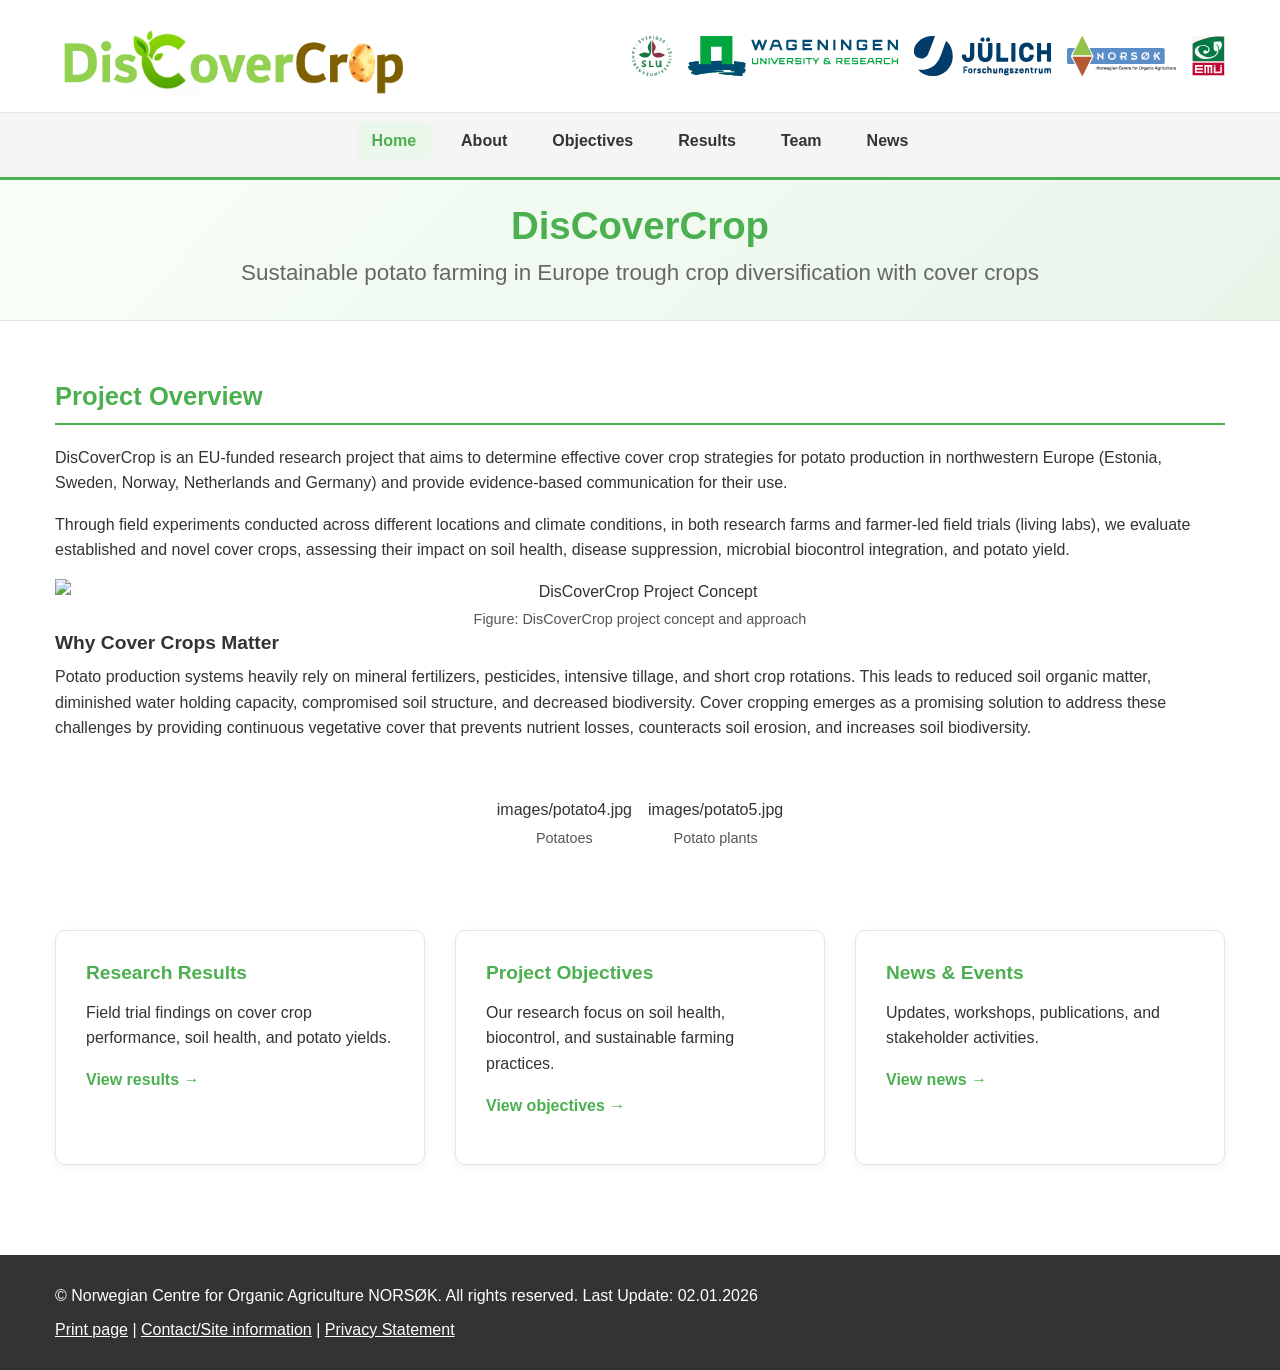
==== index.html @ 6860aded "weitere infos" ====
<!DOCTYPE html>
<html lang="en">
<head>
    <meta charset="UTF-8">
    <meta name="viewport" content="width=device-width, initial-scale=1">
    <meta http-equiv="X-UA-Compatible" content="IE=edge">
    
    <!-- Primary Meta Tags -->
    <title>DisCoverCrop — Sustainable Cover Crop and Green Manure Strategies</title>
    <meta name="description" content="DisCoverCrop explores sustainable cover crop mixtures and management strategies to promote soil fertility, yield, and biodiversity.">
    <meta name="keywords" content="DisCoverCrop, cover crops, sustainable agriculture, soil fertility, biodiversity, NORSØK">
    <meta name="author" content="NORSØK">
    <meta name="robots" content="index, follow">
    <!-- NOTE: Replace 'deine-domain.tld' with actual domain before deployment -->
    <link rel="canonical" href="https://deine-domain.tld/">
    
    <!-- Favicon -->
    <link rel="icon" href="favicon.ico" sizes="any">
    <link rel="icon" href="favicon.svg" type="image/svg+xml">
    <link rel="apple-touch-icon" sizes="180x180" href="apple-touch-icon.png">
    <link rel="manifest" href="site.webmanifest">
    <meta name="theme-color" content="#4CAF50">
    
    <!-- Open Graph / Facebook -->
    <meta property="og:type" content="website">
    <meta property="og:locale" content="en_US">
    <meta property="og:site_name" content="DisCoverCrop">
    <meta property="og:title" content="DisCoverCrop — Sustainable Cover Crop and Green Manure Strategies">
    <meta property="og:description" content="DisCoverCrop explores sustainable cover crop mixtures and management strategies to promote soil fertility, yield, and biodiversity.">
    <meta property="og:image" content="https://deine-domain.tld/og-image.png">
    <meta property="og:image:width" content="1200">
    <meta property="og:image:height" content="630">
    <meta property="og:url" content="https://deine-domain.tld/">
    
    <!-- Twitter -->
    <meta name="twitter:card" content="summary_large_image">
    <meta name="twitter:title" content="DisCoverCrop — Sustainable Cover Crop and Green Manure Strategies">
    <meta name="twitter:description" content="DisCoverCrop explores sustainable cover crop mixtures and management strategies to promote soil fertility, yield, and biodiversity.">
    <meta name="twitter:image" content="https://deine-domain.tld/og-image.png">
    
    <!-- Stylesheet -->
    <link rel="stylesheet" href="css/style.css">
</head>
<body>
    
    <header class="brand-top" role="banner">
        <div class="container brand-top-inner">
            <!-- Main Logo -->
            <a class="brand-link" href="index.html" aria-label="DisCoverCrop Home">
                <img src="images/Logo.svg" alt="DisCoverCrop Logo" class="logo" width="200" height="60">
            </a>
            
            <!-- Partner Logos -->
            <div class="partner-logos" role="complementary" aria-label="Partner Institutions">
                <a href="https://www.slu.se/en/" class="partner" aria-label="Swedish University of Agricultural Sciences" target="_blank" rel="noopener noreferrer" title="Swedish University of Agricultural Sciences (SLU)">
                    <img src="images/Logo1.svg" alt="SLU Logo" class="partner-logo" width="80" height="40">
                </a>
                <a href="https://www.wur.nl/en" class="partner" aria-label="Wageningen University &amp; Research" target="_blank" rel="noopener noreferrer" title="Wageningen University &amp; Research (WUR)">
                    <img src="images/Logo2.svg" alt="WUR Logo" class="partner-logo" width="80" height="40">
                </a>
                <a href="https://www.fz-juelich.de/en" class="partner" aria-label="Forschungszentrum Jülich" target="_blank" rel="noopener noreferrer" title="Forschungszentrum Jülich">
                    <img src="images/Logo3.svg" alt="FZ Jülich Logo" class="partner-logo" width="80" height="40">
                </a>
                <a href="https://www.norsok.no/en/" class="partner" aria-label="NORSØK" target="_blank" rel="noopener noreferrer" title="NORSØK">
                    <img src="images/Logo4.svg" alt="NORSØK Logo" class="partner-logo" width="80" height="40">
                </a>
                <a href="https://www.emu.ee/en" class="partner" aria-label="Estonian University of Life Sciences" target="_blank" rel="noopener noreferrer" title="Estonian University of Life Sciences (EMU)">
                    <img src="images/Logo5.svg" alt="EMU Logo" class="partner-logo" width="80" height="40">
                </a>
            </div>
        </div>
    </header>
    
    <!-- Navigation Section -->
    <nav class="site-header" role="navigation" aria-label="Main navigation">
        <div class="container header-inner">
            <ul class="site-nav" id="siteNav">
                <li><a class="active" href="index.html" aria-current="page">Home</a></li>
                <li><a href="about.html">About</a></li>
                <li><a href="objectives.html">Objectives</a></li>
                <li><a href="results.html">Results</a></li>
                <li><a href="team.html">Team</a></li>
                <li><a href="news.html">News</a></li>
            </ul>
        </div>
    </nav>
    
<main>
    <section class="hero">
        <div class="container hero-inner">
            <h1>DisCoverCrop</h1>
            <p class="lead">Sustainable potato farming in Europe trough crop diversification with cover crops</p>
        </div>
    </section>
    
    <section class="container content">
        <h2>Project Overview</h2>
        <p>DisCoverCrop is an EU-funded research project that aims to determine effective cover crop strategies for potato production in northwestern Europe (Estonia, Sweden, Norway, Netherlands and Germany) and provide evidence-based communication for their use.</p>
        
        <p>Through field experiments conducted across different locations and climate conditions, in both research farms and farmer-led field trials (living labs), we evaluate established and novel cover crops, assessing their impact on soil health, disease suppression, microbial biocontrol integration, and potato yield.</p>
        
        <!-- Placeholder for project concept figure -->
        <figure class="content-figure">
            <img src="images/project-concept.jpg" alt="DisCoverCrop Project Concept" class="responsive-img">
            <figcaption>Figure: DisCoverCrop project concept and approach</figcaption>
        </figure>
        
        
        <h3>Why Cover Crops Matter</h3>
        <p>Potato production systems heavily rely on mineral fertilizers, pesticides, intensive tillage, and short crop rotations. This leads to reduced soil organic matter, diminished water holding capacity, compromised soil structure, and decreased biodiversity. Cover cropping emerges as a promising solution to address these challenges by providing continuous vegetative cover that prevents nutrient losses, counteracts soil erosion, and increases soil biodiversity.</p>
        
         
<!-- Placeholder for potato farming pictures -->

<section class="image-row">
  <figure>
    images/potato4.jpg
    <figcaption>Potatoes</figcaption>
  </figure>

  <figure>
    images/potato5.jpg
    <figcaption>Potato plants</figcaption>
  </figure>
</section>


        
        <div class="cards-grid">
            <article class="card">
                <h3>Research Results</h3>
                <p>Field trial findings on cover crop performance, soil health, and potato yields.</p>
                <p><a class="link" href="results.html">View results →</a></p>
            </article>
            <article class="card">
                <h3>Project Objectives</h3>
                <p>Our research focus on soil health, biocontrol, and sustainable farming practices.</p>
                <p><a class="link" href="objectives.html">View objectives →</a></p>
            </article>
            <article class="card">
                <h3>News &amp; Events</h3>
                <p>Updates, workshops, publications, and stakeholder activities.</p>
                <p><a class="link" href="news.html">View news →</a></p>
            </article>
        </div>
    </section>
</main>

    <!-- Footer Component -->
    <footer id="main-footer" class="footer">
        <div class="container">
            <p>&copy; Norwegian Centre for Organic Agriculture NORSØK. All rights reserved. Last Update: 02.01.2026</p>
            <p>
                <a href="javascript:window.print()">Print page</a> | 
                <a href="team.html#contact">Contact/Site information</a> | 
                <a href="privacy.html">Privacy Statement</a>
            </p>
        </div>
    </footer>

    <!-- Scripts -->
    <script src="js/main.js" type="module"></script>
</body>
</html>
---- css/style.css ----
/* Base Styles */
* {
    margin: 0;
    padding: 0;
    box-sizing: border-box;
}

:root {
    --brand: #4CAF50;
    --text: #333;
    --muted: #666;
    --bg: #f5f5f5;
    --border: #e5e5e5;
    --shadow: 0 2px 8px rgba(0, 0, 0, 0.06);
    --max-width: 1200px;
}

body {
    font-family: Arial, sans-serif;
    line-height: 1.6;
    color: var(--text);
    background: #fff;
    margin: 0;
    padding: 0;
}

h1, h2, h3 {
    line-height: 1.25;
    margin: 0 0 0.5em;
}

h1 {
    font-size: clamp(1.8rem, 2.5vw, 2.2rem);
}

h2 {
    font-size: clamp(1.4rem, 2vw, 1.6rem);
}

h3 {
    font-size: 1.2rem;
}

p {
    margin: 0 0 1em;
}

ul {
    margin: 0 0 1.5em;
    padding-left: 2em;
}

ul li {
    margin-bottom: 0.5em;
    line-height: 1.6;
}

a {
    color: var(--brand);
    text-decoration: none;
}

a:hover {
    text-decoration: underline;
}

.container {
    max-width: var(--max-width);
    margin: 0 auto;
    padding: 0 15px;
}

main {
    min-height: 60vh;
}

/* Brand Top Section (Logo Area) */
.brand-top {
    background: #fff;
    border-bottom: 1px solid var(--border);
    padding: 16px 0;
}

.brand-top-inner {
    display: flex;
    align-items: center;
    justify-content: space-between;
    gap: 20px;
    max-width: var(--max-width);
    margin: 0 auto;
    padding: 0 15px;
}

/* Main Logo */
.brand-link {
    display: flex;
    align-items: center;
}

.brand-link .logo {
    height: 80px;
    width: auto;
    display: block;
}

/* Partner Logos */
.partner-logos {
    display: flex;
    align-items: center;
    gap: 16px;
    flex-wrap: wrap;
    justify-content: flex-end;
}

.partner {
   display: inline-block;
}

.partner-logo {
    height: 40px;
    width: auto;
    display: block;
    transition: opacity 0.2s;
}

.partner:hover .partner-logo {
    opacity: 0.7;
}

/* Navigation Section */
.site-header {
    background: var(--bg);
    border-bottom: 3px solid var(--brand);
    position: sticky;
    top: 0;
    z-index: 100;
}

.header-inner {
    max-width: var(--max-width);
    margin: 0 auto;
    padding: 0 15px;
}

.site-nav {
    list-style: none;
    display: flex;
    justify-content: center;
    gap: 15px;
    margin: 0;
    padding: 15px 0;
}

.site-nav li {
    display: inline-block;
}

.site-nav a {
    text-decoration: none;
    color: var(--text);
    font-weight: bold;
    padding: 10px 15px;
    border-radius: 6px;
    transition: all 0.3s;
}

.site-nav a:hover {
    background: #eaf7ea;
    color: var(--brand);
    text-decoration: none;
}

.site-nav a.active {
    color: var(--brand);
    background: #eaf7ea;
}

/* Hero Section */
.hero {
    background: linear-gradient(135deg, #f8fff8 0%, #e8f5e9 100%);
    padding: 24px 15px;
    text-align: center;
    border-bottom: 1px solid var(--border);
}

.hero-inner {
    max-width: 900px;
    margin: 0 auto;
}

.hero h1 {
    font-size: clamp(1.8rem, 3vw, 2.4rem);
    color: var(--brand);
    margin-bottom: 12px;
    line-height: 1.15;
}

.hero h2 {
    font-size: clamp(1.8rem, 3vw, 2.4rem);
    color: var(--brand);
    margin-bottom: 12px;
}

.hero p {
    font-size: clamp(1.1rem, 2vw, 1.4rem);
    color: var(--muted);
    margin-bottom: 10px;
    line-height: 1.15;
}

.lead {
    font-size: clamp(1.1rem, 2vw, 1.3rem);
    color: var(--muted);
    margin-bottom: 30px;
    line-height: 1.7;
}

.btn {
    display: inline-block;
    background-color: var(--brand);
    color: #fff;
    padding: 12px 30px;
    border-radius: 6px;
    font-weight: bold;
    text-decoration: none;
    transition: all 0.3s;
    border: 2px solid var(--brand);
}

.btn:hover {
    background-color: #45a049;
    border-color: #45a049;
    text-decoration: none;
    transform: translateY(-2px);
    box-shadow: 0 4px 12px rgba(76, 175, 80, 0.3);
}

/* Section Styles */
section {
    padding: 40px 15px;
}

.content {
    padding: 60px 15px;
}

section h2 {
    font-size: clamp(1.4rem, 2vw, 1.6rem);
    margin-bottom: 20px;
    color: var(--brand);
    border-bottom: 2px solid var(--brand);
    padding-bottom: 10px;
}

.link {
    color: var(--brand);
    text-decoration: none;
    font-weight: bold;
    display: inline-flex;
    align-items: center;
    transition: all 0.3s;
}

.link:hover {
    color: #45a049;
    text-decoration: none;
    transform: translateX(5px);
}

/* Cards Grid */
.cards-grid {
    display: grid;
    grid-template-columns: repeat(auto-fit, minmax(280px, 1fr));
    gap: 30px;
    margin-top: 40px;
}

.card {
    background: #fff;
    border: 1px solid var(--border);
    border-radius: 10px;
    padding: 30px;
    box-shadow: var(--shadow);
    transition: all 0.3s;
}

.card:hover {
    transform: translateY(-5px);
    box-shadow: 0 4px 15px rgba(0, 0, 0, 0.1);
}

.card h3 {
    color: var(--brand);
    margin-bottom: 15px;
}

.card p {
    color: var(--text);
    line-height: 1.6;
}

.news-section {
    background-color: var(--bg);
}

/* News Grid */
.news-grid {
    display: grid;
    grid-template-columns: repeat(auto-fit, minmax(300px, 1fr));
    gap: 25px;
    margin-top: 30px;
}

/* News Card */
.news-card {
    background: #fff;
    border: 1px solid var(--border);
    border-radius: 10px;
    box-shadow: var(--shadow);
    overflow: hidden;
    transition: all 0.3s;
    cursor: pointer;
}

.news-card:hover {
    transform: translateY(-5px);
    box-shadow: 0 4px 15px rgba(0, 0, 0, 0.1);
}

.news-card-image {
    width: 100%;
    height: 200px;
    object-fit: cover;
    background: linear-gradient(135deg, #e8f5e9, #4CAF50);
}

.news-card-content {
    padding: 30px;
}

.news-card-title {
    font-size: 1.4rem;
    margin-bottom: 15px;
    color: var(--brand);
}

.news-card-date {
    color: var(--muted);
    font-size: 0.9rem;
    margin-bottom: 15px;
}

.news-card-description {
    color: var(--text);
    line-height: 1.7;
}

.news-card-category {
    display: inline-block;
    background-color: var(--brand);
    color: #fff;
    padding: 6px 16px;
    border-radius: 50px;
    font-size: 0.85rem;
    margin-top: 10px;
    font-weight: bold;
}

/* About Section */
.about-section {
    text-align: center;
    background: #fff;
}

.about-section p {
    font-size: 1.2rem;
    max-width: 800px;
    margin: 0 auto;
    color: var(--text);
    line-height: 1.7;
}

/* Contact Section */
.contact-section {
    background-color: var(--bg);
    text-align: center;
}

.contact-section p {
    color: var(--text);
}

/* Footer */
.footer {
    background-color: #333;
    color: #fff;
    padding: 20px 15px;
    text-align: justify;
    margin-top: 30px;
}

.footer p {
    margin: 0.5em 0;
}

.footer a {
    color: #fff;
    text-decoration: underline;
}

.footer a:hover {
    color: var(--brand);
}


.content-figure {
  text-align: center;
}
.responsive-img {
  max-width: 100%;   /* passt sich an die Breite des Containers an */
  height: auto;      /* behält das Seitenverhältnis */
  display: block;    /* entfernt unnötige Lücken */
}
figcaption {
  font-size: 0.9rem;
  color: #555;
  margin-top: 0.2rem; /* vorher war evtl. 1rem oder mehr */
}


/* Container für zwei Elemente nebeneinander */

.image-row {
  display: flex;
  gap: 1rem;
  justify-content: center;
  flex-wrap: wrap;
}

.image-row figure {
  text-align: center;
  max-width: 300px; /* Bildgröße begrenzen */
  margin: 0;
}

.image-row img {
  width: 100%;
  height: auto;
  display: block;
}

.image-row figcaption {
  margin-top: 0.25rem;
  font-size: 0.9rem;
  color: #555;
}



/* Responsive Design */
@media (max-width: 768px) {
    /* Brand-Top Mobile */
    .brand-top-inner {
        flex-direction: column;
        align-items: center;
        text-align: center;
    }
    
    .brand-link .logo {
        height: 60px;
    }
    
    .partner-logos {
        justify-content: center;
        gap: 12px;
    }
    
    .partner-logo {
        height: 30px;
    }
    
    /* Navigation Mobile */
    .site-nav {
        flex-direction: column;
        gap: 0.5rem;
        padding: 10px 0;
    }

    .hero {
        padding: 40px 15px;
    }

    .hero h2 {
        font-size: 1.8rem;
    }

    .hero p {
        font-size: 1rem;
    }

    section h2 {
        font-size: 1.4rem;
    }

    .news-grid {
        grid-template-columns: 1fr;
    }

    .news-card-content {
        padding: 20px;
    }
}

@media (max-width: 480px) {
    .hero h2 {
        font-size: 1.5rem;
    }
}
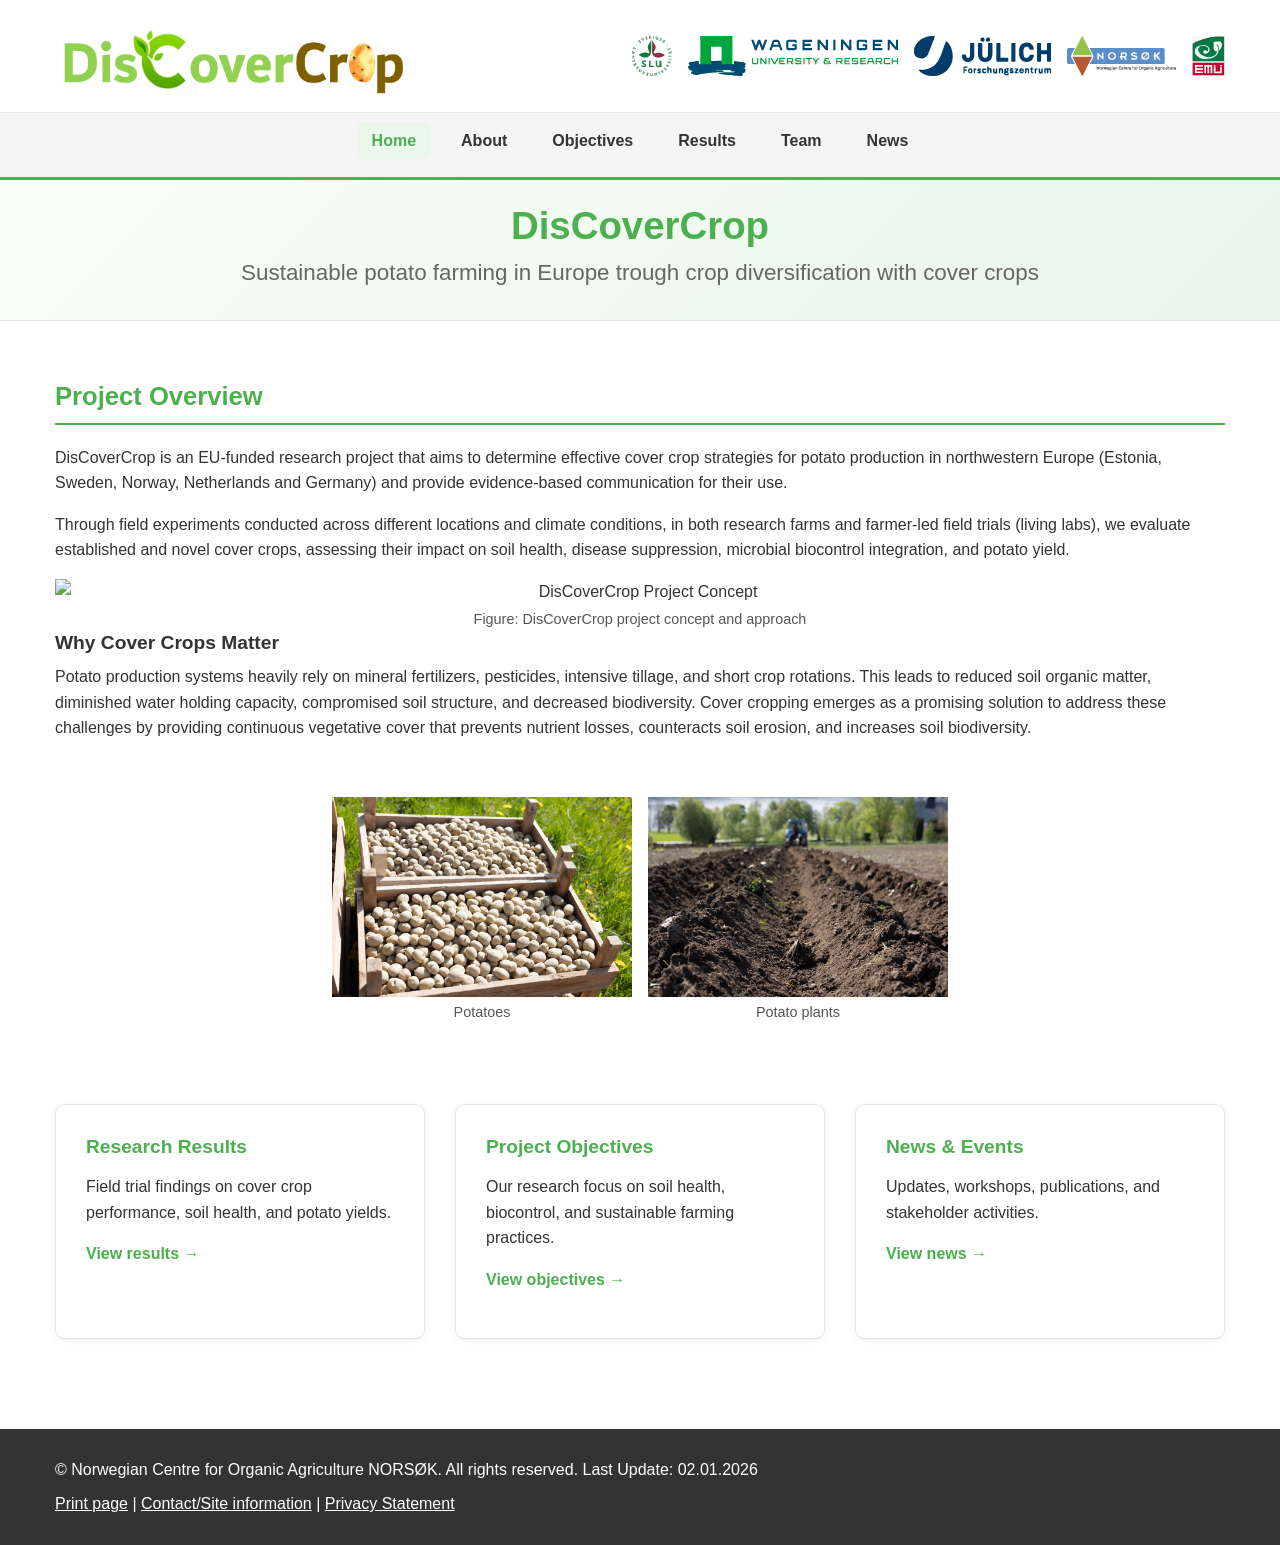
==== commit d3b1fe69: "Fix potato images not displaying by adding proper img tags Co-authored-by: NOMax99 <150790746+NOMax9" ====
--- a/index.html
+++ b/index.html
@@ -114,12 +114,12 @@
 
 <section class="image-row">
   <figure>
-    images/potato4.jpg
+    <img src="images/potato4.jpg" alt="Potatoes">
     <figcaption>Potatoes</figcaption>
   </figure>
 
   <figure>
-    images/potato5.jpg
+    <img src="images/potato5.jpg" alt="Potato plants">
     <figcaption>Potato plants</figcaption>
   </figure>
 </section>
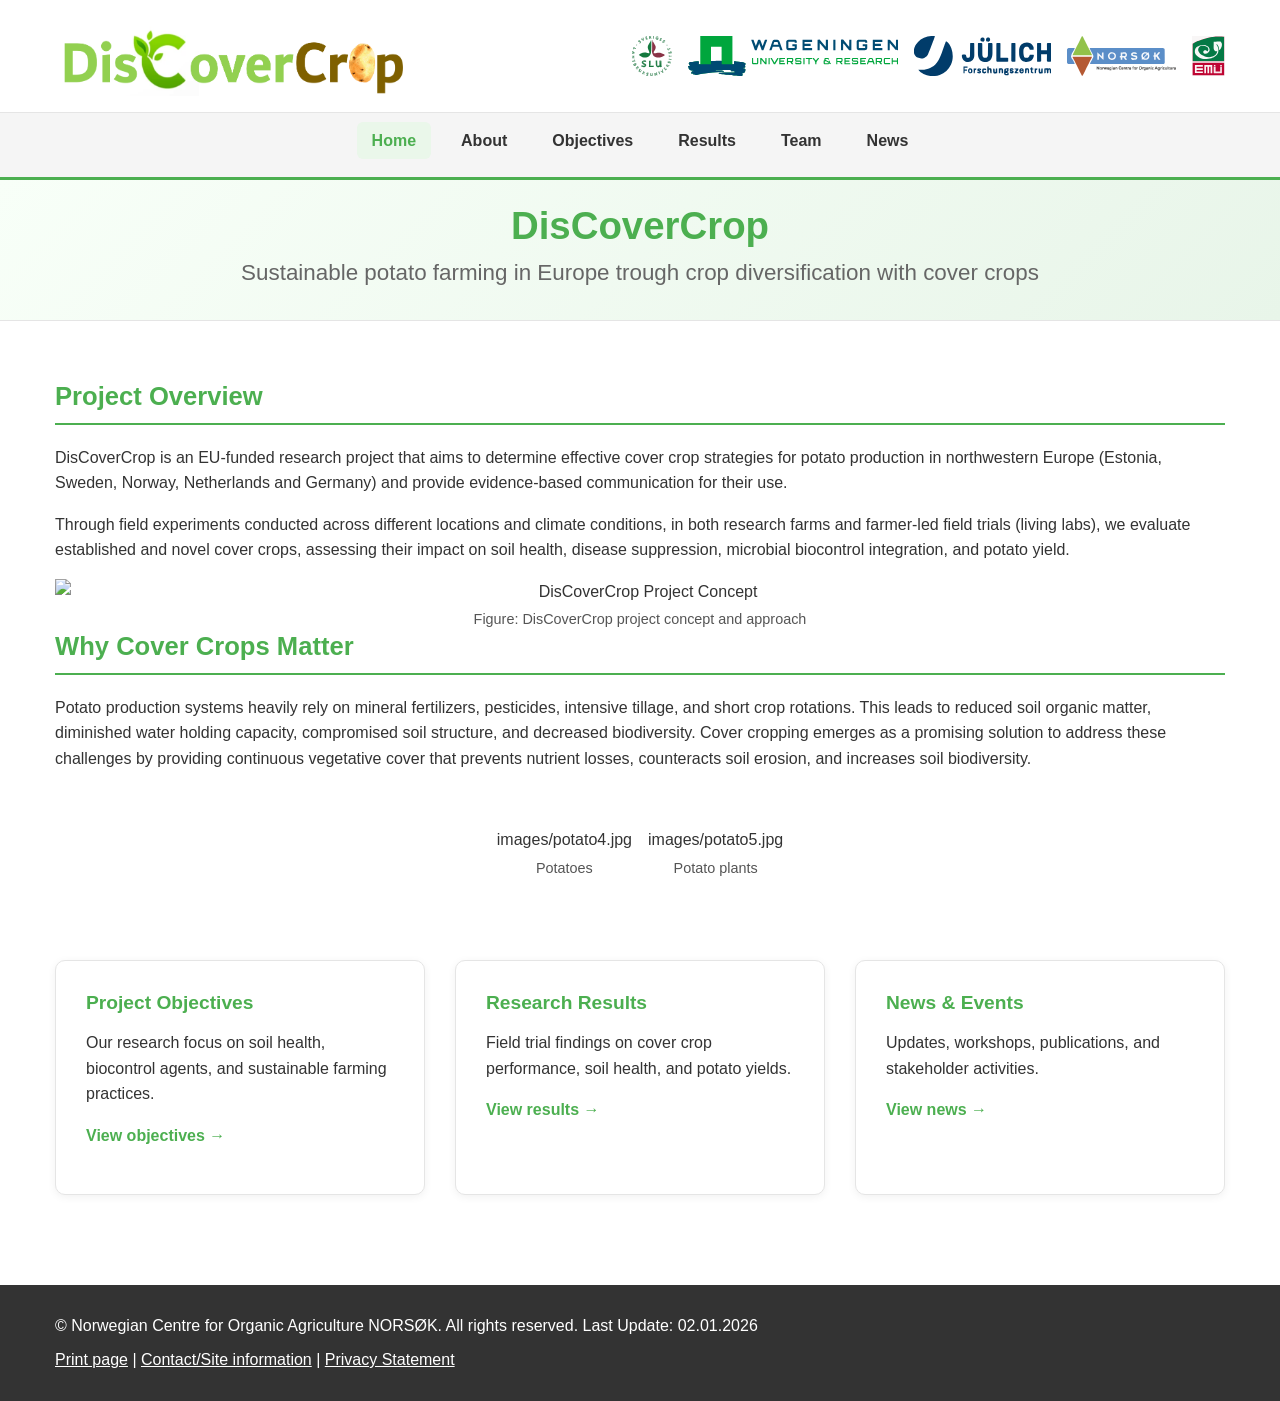
==== commit 9e312f43: "weiter" ====
--- a/index.html
+++ b/index.html
@@ -106,20 +106,19 @@
         </figure>
         
         
-        <h3>Why Cover Crops Matter</h3>
+        <h2>Why Cover Crops Matter</h2>
         <p>Potato production systems heavily rely on mineral fertilizers, pesticides, intensive tillage, and short crop rotations. This leads to reduced soil organic matter, diminished water holding capacity, compromised soil structure, and decreased biodiversity. Cover cropping emerges as a promising solution to address these challenges by providing continuous vegetative cover that prevents nutrient losses, counteracts soil erosion, and increases soil biodiversity.</p>
         
          
 <!-- Placeholder for potato farming pictures -->
-
 <section class="image-row">
   <figure>
-    <img src="images/potato4.jpg" alt="Potatoes">
+    images/potato4.jpg
     <figcaption>Potatoes</figcaption>
   </figure>
 
   <figure>
-    <img src="images/potato5.jpg" alt="Potato plants">
+    images/potato5.jpg
     <figcaption>Potato plants</figcaption>
   </figure>
 </section>
@@ -127,15 +126,15 @@
 
         
         <div class="cards-grid">
+          <article class="card">
+                <h3>Project Objectives</h3>
+                <p>Our research focus on soil health, biocontrol agents, and sustainable farming practices.</p>
+                <p><a class="link" href="objectives.html">View objectives →</a></p>
+            </article>
             <article class="card">
                 <h3>Research Results</h3>
                 <p>Field trial findings on cover crop performance, soil health, and potato yields.</p>
                 <p><a class="link" href="results.html">View results →</a></p>
-            </article>
-            <article class="card">
-                <h3>Project Objectives</h3>
-                <p>Our research focus on soil health, biocontrol, and sustainable farming practices.</p>
-                <p><a class="link" href="objectives.html">View objectives →</a></p>
             </article>
             <article class="card">
                 <h3>News &amp; Events</h3>
--- a/css/style.css
+++ b/css/style.css
@@ -198,6 +198,7 @@
 .hero h2 {
     font-size: clamp(1.8rem, 3vw, 2.4rem);
     color: var(--brand);
+    margin-top: 200px;
     margin-bottom: 12px;
 }
 
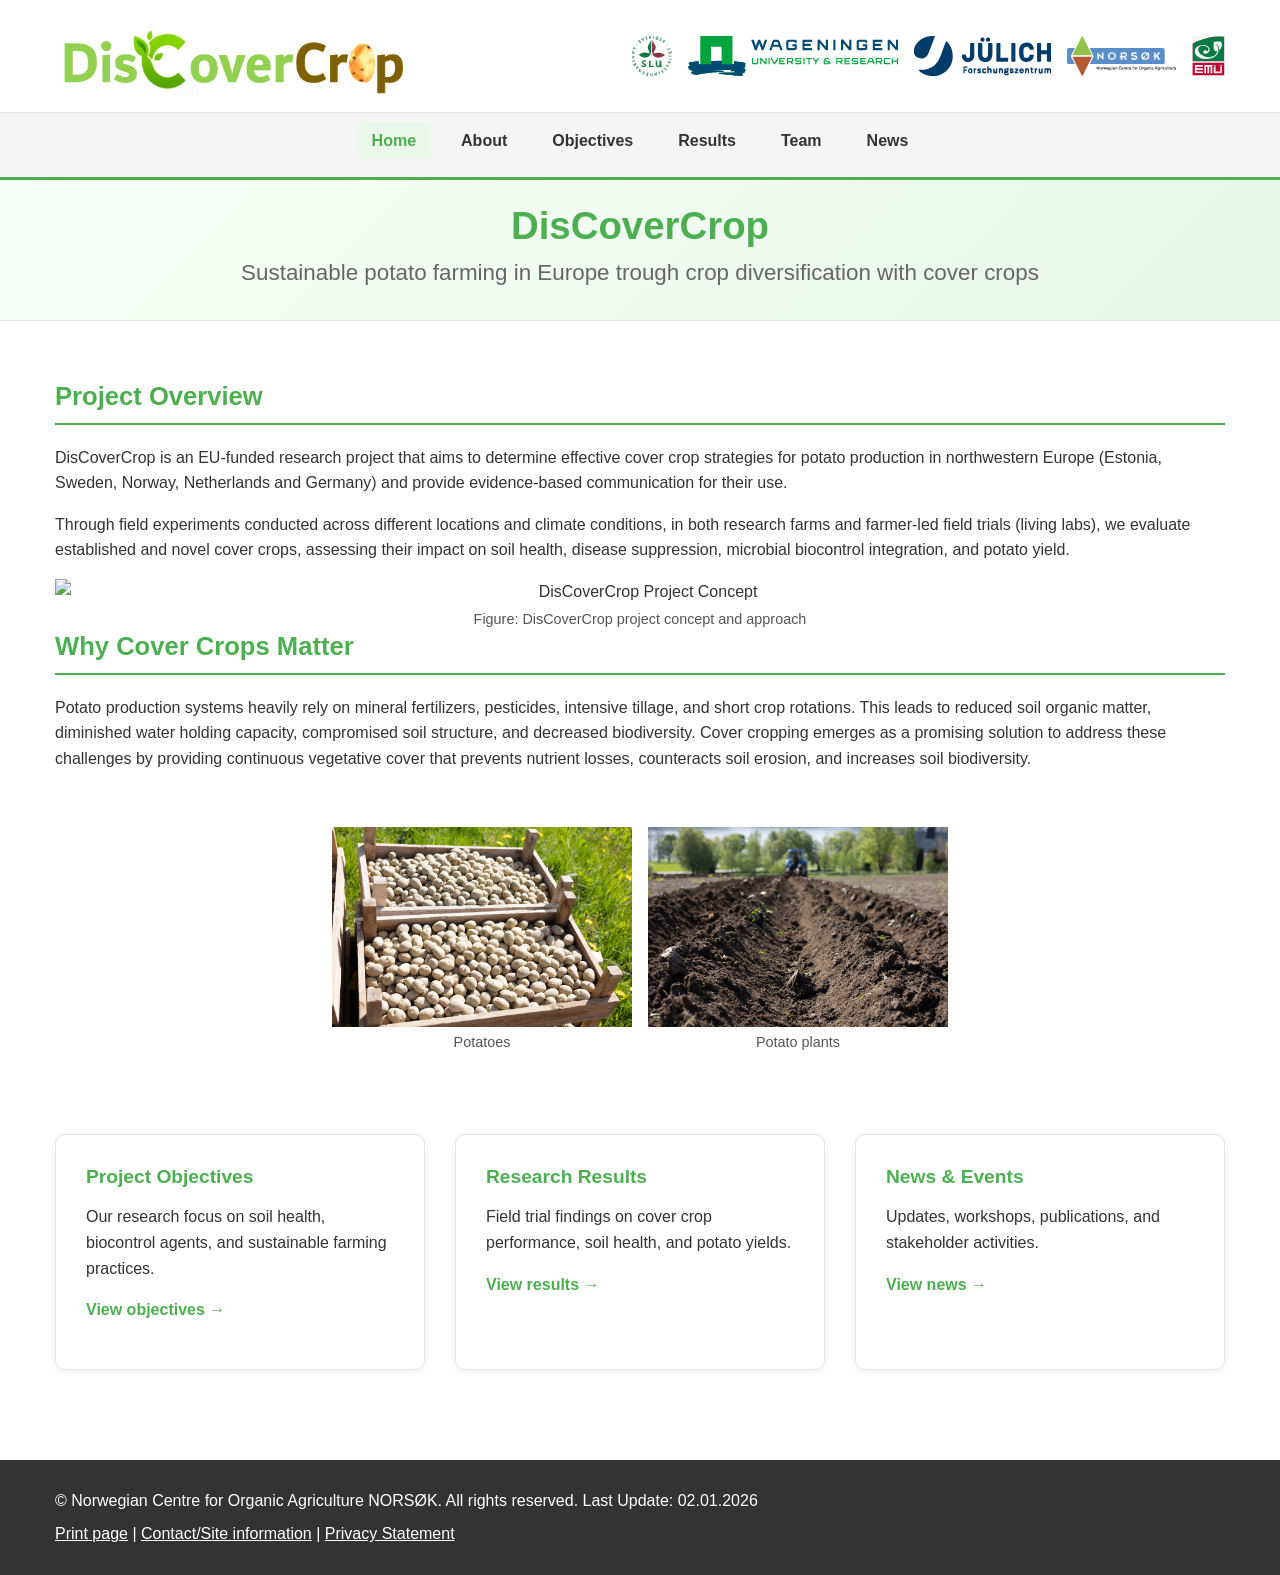
==== commit 15c9dacc: "Merge branch 'main' of https://github.com/NOMax99/project_webpage" ====
--- a/index.html
+++ b/index.html
@@ -113,12 +113,12 @@
 <!-- Placeholder for potato farming pictures -->
 <section class="image-row">
   <figure>
-    images/potato4.jpg
+    <img src="images/potato4.jpg" alt="Potatoes">
     <figcaption>Potatoes</figcaption>
   </figure>
 
   <figure>
-    images/potato5.jpg
+    <img src="images/potato5.jpg" alt="Potato plants">
     <figcaption>Potato plants</figcaption>
   </figure>
 </section>
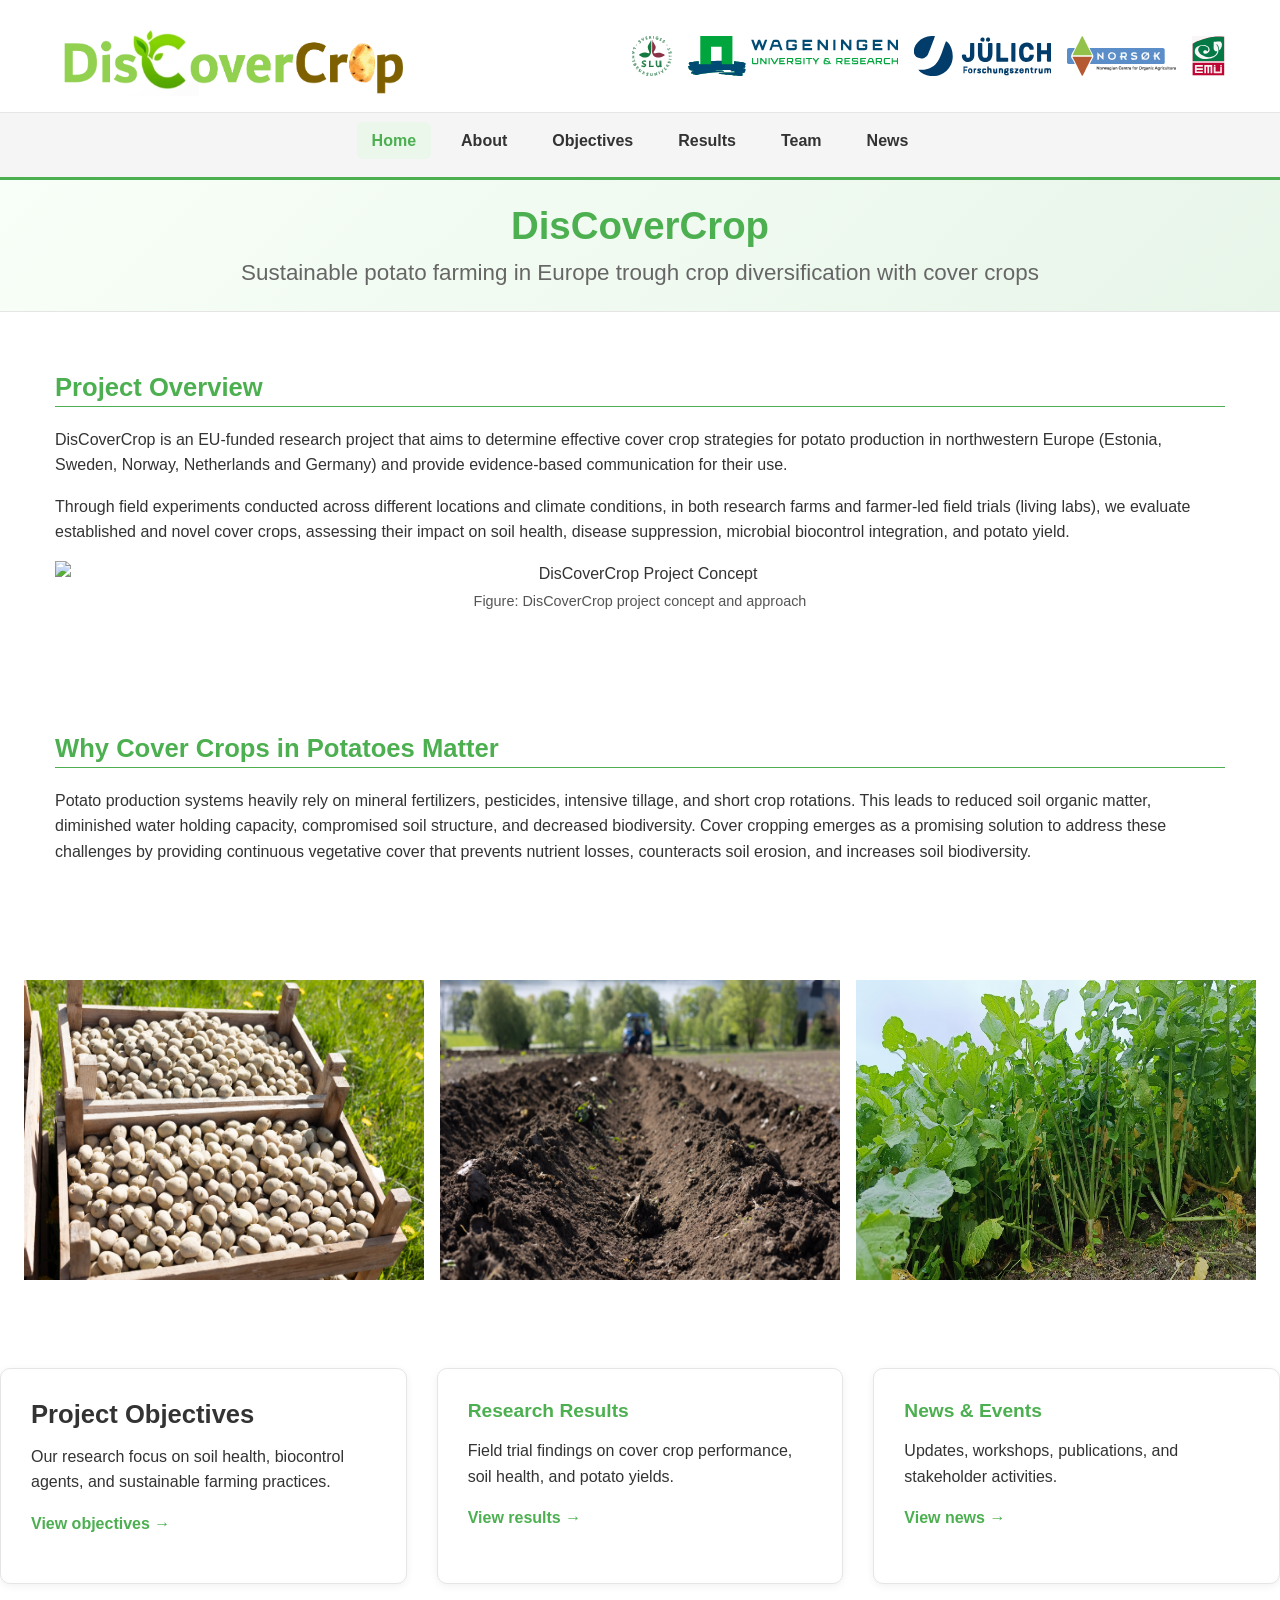
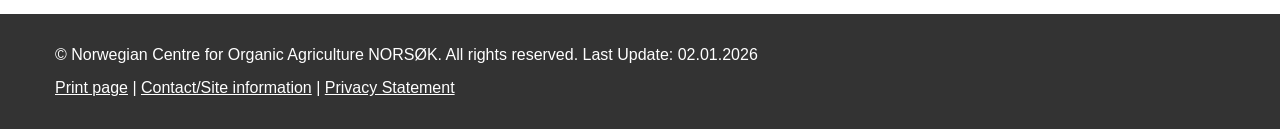
==== commit 4006669d: "weitergeht es" ====
--- a/index.html
+++ b/index.html
@@ -104,30 +104,29 @@
             <img src="images/project-concept.jpg" alt="DisCoverCrop Project Concept" class="responsive-img">
             <figcaption>Figure: DisCoverCrop project concept and approach</figcaption>
         </figure>
-        
-        
-        <h2>Why Cover Crops Matter</h2>
+      </section>
+      
+      <section class="container content">
+        <h2>Why Cover Crops in Potatoes Matter</h2>
         <p>Potato production systems heavily rely on mineral fertilizers, pesticides, intensive tillage, and short crop rotations. This leads to reduced soil organic matter, diminished water holding capacity, compromised soil structure, and decreased biodiversity. Cover cropping emerges as a promising solution to address these challenges by providing continuous vegetative cover that prevents nutrient losses, counteracts soil erosion, and increases soil biodiversity.</p>
-        
+         </section>
          
 <!-- Placeholder for potato farming pictures -->
 <section class="image-row">
   <figure>
     <img src="images/potato4.jpg" alt="Potatoes">
-    <figcaption>Potatoes</figcaption>
   </figure>
-
   <figure>
     <img src="images/potato5.jpg" alt="Potato plants">
-    <figcaption>Potato plants</figcaption>
-  </figure>
+    </figure>
+   <figure>
+    <img src="images/covercrop2.jpg" alt="CoverCrops">
+   </figure>
 </section>
 
-
-        
-        <div class="cards-grid">
+      <div class="cards-grid">
           <article class="card">
-                <h3>Project Objectives</h3>
+                <h2>Project Objectives</h2>
                 <p>Our research focus on soil health, biocontrol agents, and sustainable farming practices.</p>
                 <p><a class="link" href="objectives.html">View objectives →</a></p>
             </article>
--- a/css/style.css
+++ b/css/style.css
@@ -198,14 +198,14 @@
 .hero h2 {
     font-size: clamp(1.8rem, 3vw, 2.4rem);
     color: var(--brand);
-    margin-top: 200px;
-    margin-bottom: 12px;
+   margin-bottom: 1px;
+   margin-top: 1rem;
 }
 
 .hero p {
     font-size: clamp(1.1rem, 2vw, 1.4rem);
     color: var(--muted);
-    margin-bottom: 10px;
+    margin-bottom: 1px;
     line-height: 1.15;
 }
 
@@ -249,8 +249,8 @@
     font-size: clamp(1.4rem, 2vw, 1.6rem);
     margin-bottom: 20px;
     color: var(--brand);
-    border-bottom: 2px solid var(--brand);
-    padding-bottom: 10px;
+    border-bottom: 1px solid var(--brand);
+    padding-bottom: 2px;
 }
 
 .link {
@@ -436,19 +436,19 @@
   gap: 1rem;
   justify-content: center;
   flex-wrap: wrap;
-}
+ }
 
 .image-row figure {
   text-align: center;
-  max-width: 300px; /* Bildgröße begrenzen */
+  max-width: 400px; /* Bildgröße begrenzen */
   margin: 0;
 }
 
 .image-row img {
-  width: 100%;
-  height: auto;
-  display: block;
-}
+  width: 400px;      /* feste Breite für alle Bilder */
+  height: 300px;     /* feste Höhe */
+}
+
 
 .image-row figcaption {
   margin-top: 0.25rem;
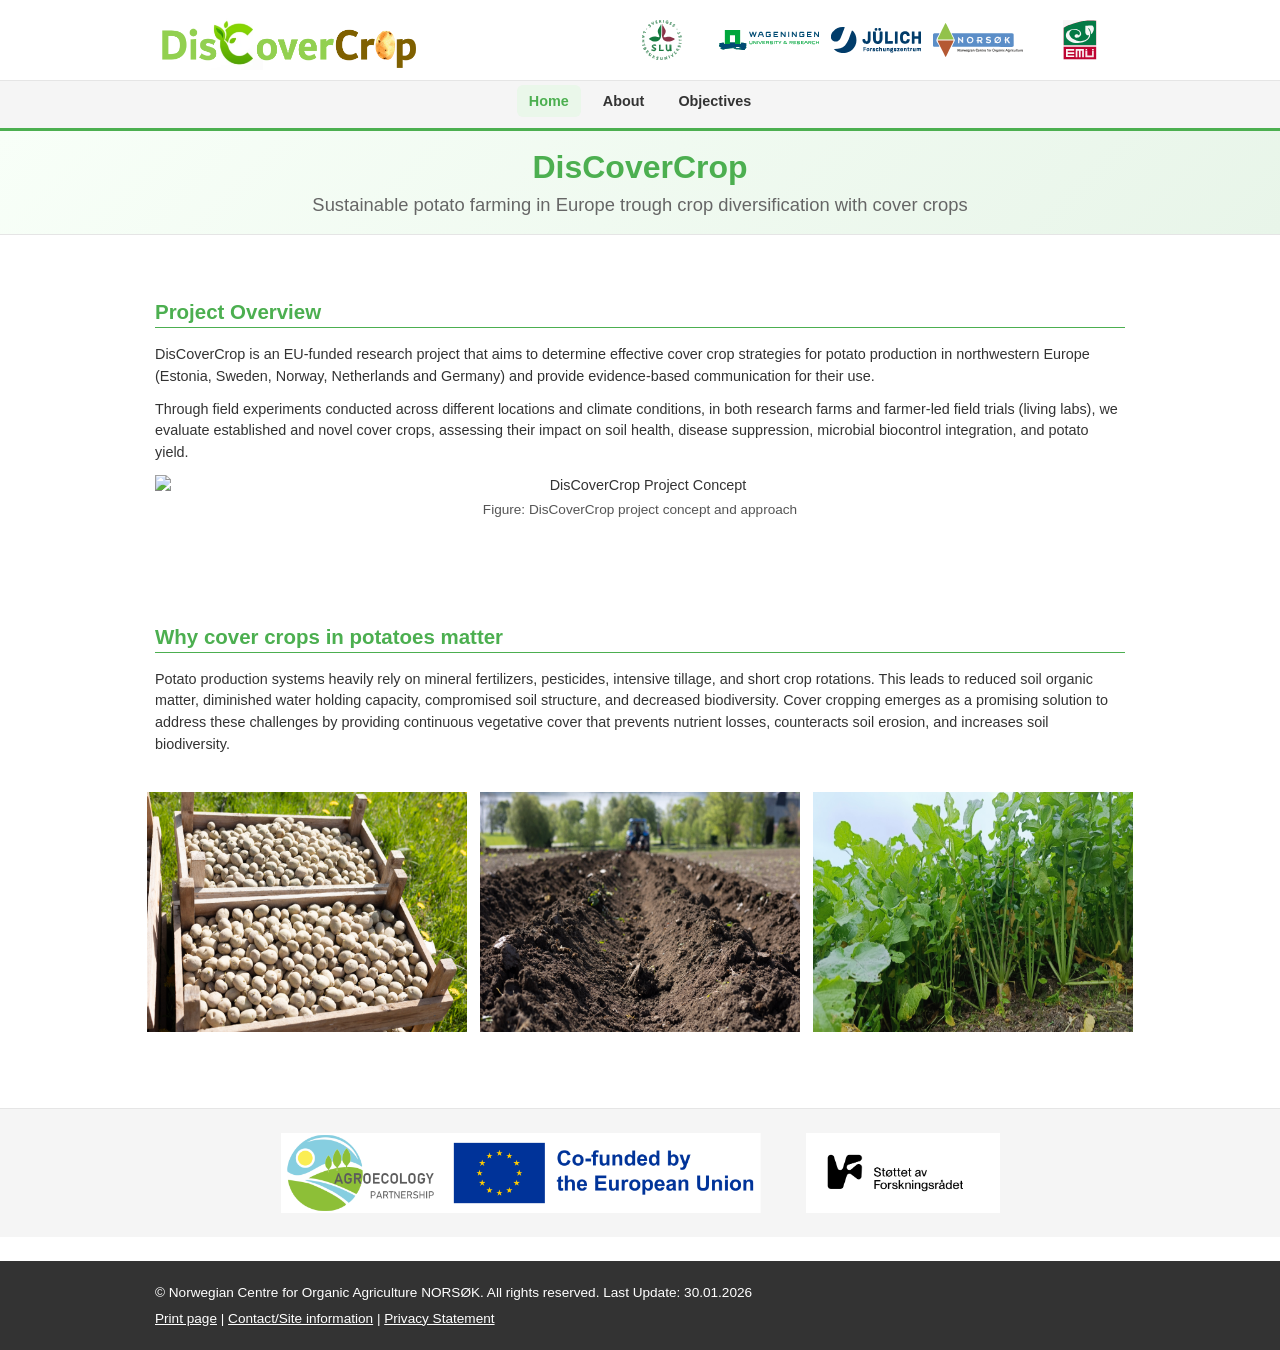
==== commit 1f79a77d: "Update site content and layout" ====
--- a/index.html
+++ b/index.html
@@ -47,25 +47,25 @@
         <div class="container brand-top-inner">
             <!-- Main Logo -->
             <a class="brand-link" href="index.html" aria-label="DisCoverCrop Home">
-                <img src="images/Logo.svg" alt="DisCoverCrop Logo" class="logo" width="200" height="60">
+                <img src="images/DisCoverCrop_Logo.svg" alt="DisCoverCrop Logo" class="logo" width="200" height="60">
             </a>
             
             <!-- Partner Logos -->
             <div class="partner-logos" role="complementary" aria-label="Partner Institutions">
                 <a href="https://www.slu.se/en/" class="partner" aria-label="Swedish University of Agricultural Sciences" target="_blank" rel="noopener noreferrer" title="Swedish University of Agricultural Sciences (SLU)">
-                    <img src="images/Logo1.svg" alt="SLU Logo" class="partner-logo" width="80" height="40">
+                    <img src="images/SLU_Logo.svg" alt="SLU Logo" class="partner-logo" width="80" height="40">
                 </a>
                 <a href="https://www.wur.nl/en" class="partner" aria-label="Wageningen University &amp; Research" target="_blank" rel="noopener noreferrer" title="Wageningen University &amp; Research (WUR)">
-                    <img src="images/Logo2.svg" alt="WUR Logo" class="partner-logo" width="80" height="40">
+                    <img src="images/WUR__Logo.svg" alt="WUR Logo" class="partner-logo" width="80" height="40">
                 </a>
                 <a href="https://www.fz-juelich.de/en" class="partner" aria-label="Forschungszentrum Jülich" target="_blank" rel="noopener noreferrer" title="Forschungszentrum Jülich">
-                    <img src="images/Logo3.svg" alt="FZ Jülich Logo" class="partner-logo" width="80" height="40">
+                    <img src="images/FZJ__Logo.svg" alt="FZ Jülich Logo" class="partner-logo" width="80" height="40">
                 </a>
                 <a href="https://www.norsok.no/en/" class="partner" aria-label="NORSØK" target="_blank" rel="noopener noreferrer" title="NORSØK">
-                    <img src="images/Logo4.svg" alt="NORSØK Logo" class="partner-logo" width="80" height="40">
+                    <img src="images/NORSØK_Logo.svg" alt="NORSØK Logo" class="partner-logo" width="80" height="40">
                 </a>
                 <a href="https://www.emu.ee/en" class="partner" aria-label="Estonian University of Life Sciences" target="_blank" rel="noopener noreferrer" title="Estonian University of Life Sciences (EMU)">
-                    <img src="images/Logo5.svg" alt="EMU Logo" class="partner-logo" width="80" height="40">
+                    <img src="images/EMU_Logo.svg" alt="EMU Logo" class="partner-logo" width="80" height="40">
                 </a>
             </div>
         </div>
@@ -78,9 +78,9 @@
                 <li><a class="active" href="index.html" aria-current="page">Home</a></li>
                 <li><a href="about.html">About</a></li>
                 <li><a href="objectives.html">Objectives</a></li>
-                <li><a href="results.html">Results</a></li>
-                <li><a href="team.html">Team</a></li>
-                <li><a href="news.html">News</a></li>
+                <!-- <li><a href="results.html">Results</a></li> -->
+                <!-- <li><a href="team.html">Team</a></li> -->
+                <!-- <li><a href="news.html">News</a></li> -->
             </ul>
         </div>
     </nav>
@@ -106,13 +106,13 @@
         </figure>
       </section>
       
-      <section class="container content">
-        <h2>Why Cover Crops in Potatoes Matter</h2>
+    <section class="container content content-tight">
+        <h2>Why cover crops in potatoes matter</h2>
         <p>Potato production systems heavily rely on mineral fertilizers, pesticides, intensive tillage, and short crop rotations. This leads to reduced soil organic matter, diminished water holding capacity, compromised soil structure, and decreased biodiversity. Cover cropping emerges as a promising solution to address these challenges by providing continuous vegetative cover that prevents nutrient losses, counteracts soil erosion, and increases soil biodiversity.</p>
          </section>
          
 <!-- Placeholder for potato farming pictures -->
-<section class="image-row">
+<section class="image-row image-row-tight">
   <figure>
     <img src="images/potato4.jpg" alt="Potatoes">
   </figure>
@@ -124,30 +124,21 @@
    </figure>
 </section>
 
-      <div class="cards-grid">
-          <article class="card">
-                <h2>Project Objectives</h2>
-                <p>Our research focus on soil health, biocontrol agents, and sustainable farming practices.</p>
-                <p><a class="link" href="objectives.html">View objectives →</a></p>
-            </article>
-            <article class="card">
-                <h3>Research Results</h3>
-                <p>Field trial findings on cover crop performance, soil health, and potato yields.</p>
-                <p><a class="link" href="results.html">View results →</a></p>
-            </article>
-            <article class="card">
-                <h3>News &amp; Events</h3>
-                <p>Updates, workshops, publications, and stakeholder activities.</p>
-                <p><a class="link" href="news.html">View news →</a></p>
-            </article>
+    </section>
+</main>
+
+    <!-- Funding Logos Section -->
+    <section class="funding-section">
+        <div class="container funding-logos">
+            <img src="images/EU_Funding_LOGO.png" alt="EU Funding" class="funding-logo">
+            <img src="images/NFR_Funding_LOGO.png" alt="Norwegian Research Council Funding" class="funding-logo">
         </div>
     </section>
-</main>
 
     <!-- Footer Component -->
     <footer id="main-footer" class="footer">
         <div class="container">
-            <p>&copy; Norwegian Centre for Organic Agriculture NORSØK. All rights reserved. Last Update: 02.01.2026</p>
+            <p>&copy; Norwegian Centre for Organic Agriculture NORSØK. All rights reserved. Last Update: 30.01.2026</p>
             <p>
                 <a href="javascript:window.print()">Print page</a> | 
                 <a href="team.html#contact">Contact/Site information</a> | 
--- a/css/style.css
+++ b/css/style.css
@@ -12,16 +12,17 @@
     --bg: #f5f5f5;
     --border: #e5e5e5;
     --shadow: 0 2px 8px rgba(0, 0, 0, 0.06);
-    --max-width: 1200px;
+    --max-width: 1000px;
 }
 
 body {
     font-family: Arial, sans-serif;
-    line-height: 1.6;
+    line-height: 1.5;
     color: var(--text);
     background: #fff;
     margin: 0;
     padding: 0;
+    font-size: 0.9rem;
 }
 
 h1, h2, h3 {
@@ -30,29 +31,37 @@
 }
 
 h1 {
-    font-size: clamp(1.8rem, 2.5vw, 2.2rem);
+    font-size: clamp(1.5rem, 2vw, 1.8rem);
 }
 
 h2 {
-    font-size: clamp(1.4rem, 2vw, 1.6rem);
+    font-size: clamp(1.2rem, 1.6vw, 1.4rem);
 }
 
 h3 {
-    font-size: 1.2rem;
+    font-size: 1.05rem;
+}
+
+section.content h2 {
+    margin-top: 24px;
+}
+
+section.content h3 {
+    margin-top: 18px;
 }
 
 p {
-    margin: 0 0 1em;
+    margin: 0 0 0.8em;
 }
 
 ul {
-    margin: 0 0 1.5em;
-    padding-left: 2em;
+    margin: 0 0 1.2em;
+    padding-left: 1.5em;
 }
 
 ul li {
-    margin-bottom: 0.5em;
-    line-height: 1.6;
+    margin-bottom: 0.4em;
+    line-height: 1.5;
 }
 
 a {
@@ -78,14 +87,14 @@
 .brand-top {
     background: #fff;
     border-bottom: 1px solid var(--border);
-    padding: 16px 0;
+    padding: 10px 0;
 }
 
 .brand-top-inner {
     display: flex;
     align-items: center;
     justify-content: space-between;
-    gap: 20px;
+    gap: 16px;
     max-width: var(--max-width);
     margin: 0 auto;
     padding: 0 15px;
@@ -98,7 +107,7 @@
 }
 
 .brand-link .logo {
-    height: 80px;
+    height: 60px;
     width: auto;
     display: block;
 }
@@ -107,7 +116,7 @@
 .partner-logos {
     display: flex;
     align-items: center;
-    gap: 16px;
+    gap: 12px;
     flex-wrap: wrap;
     justify-content: flex-end;
 }
@@ -117,10 +126,16 @@
 }
 
 .partner-logo {
+    width: 90px;
     height: 40px;
-    width: auto;
+    object-fit: contain;
     display: block;
     transition: opacity 0.2s;
+}
+
+.partner-logo[alt="WUR Logo"] {
+    width: 100px;
+    height: 44px;
 }
 
 .partner:hover .partner-logo {
@@ -146,9 +161,9 @@
     list-style: none;
     display: flex;
     justify-content: center;
-    gap: 15px;
+    gap: 10px;
     margin: 0;
-    padding: 15px 0;
+    padding: 10px 0;
 }
 
 .site-nav li {
@@ -159,9 +174,10 @@
     text-decoration: none;
     color: var(--text);
     font-weight: bold;
-    padding: 10px 15px;
+    padding: 8px 12px;
     border-radius: 6px;
     transition: all 0.3s;
+    font-size: 0.9rem;
 }
 
 .site-nav a:hover {
@@ -178,54 +194,55 @@
 /* Hero Section */
 .hero {
     background: linear-gradient(135deg, #f8fff8 0%, #e8f5e9 100%);
-    padding: 24px 15px;
+    padding: 18px 15px;
     text-align: center;
     border-bottom: 1px solid var(--border);
 }
 
 .hero-inner {
-    max-width: 900px;
+    max-width: 800px;
     margin: 0 auto;
 }
 
 .hero h1 {
-    font-size: clamp(1.8rem, 3vw, 2.4rem);
-    color: var(--brand);
-    margin-bottom: 12px;
+    font-size: clamp(1.5rem, 2.5vw, 2rem);
+    color: var(--brand);
+    margin-bottom: 8px;
     line-height: 1.15;
 }
 
 .hero h2 {
-    font-size: clamp(1.8rem, 3vw, 2.4rem);
+    font-size: clamp(1.5rem, 2.5vw, 2rem);
     color: var(--brand);
    margin-bottom: 1px;
-   margin-top: 1rem;
+   margin-top: 0.8rem;
 }
 
 .hero p {
-    font-size: clamp(1.1rem, 2vw, 1.4rem);
+    font-size: clamp(0.95rem, 1.6vw, 1.15rem);
     color: var(--muted);
     margin-bottom: 1px;
     line-height: 1.15;
 }
 
 .lead {
-    font-size: clamp(1.1rem, 2vw, 1.3rem);
+    font-size: clamp(0.95rem, 1.6vw, 1.1rem);
     color: var(--muted);
-    margin-bottom: 30px;
-    line-height: 1.7;
+    margin-bottom: 20px;
+    line-height: 1.6;
 }
 
 .btn {
     display: inline-block;
     background-color: var(--brand);
     color: #fff;
-    padding: 12px 30px;
+    padding: 10px 24px;
     border-radius: 6px;
     font-weight: bold;
     text-decoration: none;
     transition: all 0.3s;
     border: 2px solid var(--brand);
+    font-size: 0.9rem;
 }
 
 .btn:hover {
@@ -238,16 +255,20 @@
 
 /* Section Styles */
 section {
+    padding: 30px 15px;
+}
+
+.content {
     padding: 40px 15px;
 }
 
-.content {
-    padding: 60px 15px;
+.content-tight {
+    padding-bottom: 15px;
 }
 
 section h2 {
-    font-size: clamp(1.4rem, 2vw, 1.6rem);
-    margin-bottom: 20px;
+    font-size: clamp(1.2rem, 1.6vw, 1.4rem);
+    margin-bottom: 16px;
     color: var(--brand);
     border-bottom: 1px solid var(--brand);
     padding-bottom: 2px;
@@ -271,33 +292,109 @@
 /* Cards Grid */
 .cards-grid {
     display: grid;
-    grid-template-columns: repeat(auto-fit, minmax(280px, 1fr));
-    gap: 30px;
-    margin-top: 40px;
+    grid-template-columns: repeat(auto-fit, minmax(240px, 1fr));
+    gap: 20px;
+    margin-top: 30px;
 }
 
 .card {
     background: #fff;
     border: 1px solid var(--border);
-    border-radius: 10px;
-    padding: 30px;
+    border-radius: 8px;
+    padding: 20px;
     box-shadow: var(--shadow);
     transition: all 0.3s;
 }
 
 .card:hover {
-    transform: translateY(-5px);
-    box-shadow: 0 4px 15px rgba(0, 0, 0, 0.1);
+    transform: translateY(-3px);
+    box-shadow: 0 4px 12px rgba(0, 0, 0, 0.1);
 }
 
 .card h3 {
     color: var(--brand);
-    margin-bottom: 15px;
+    margin-bottom: 10px;
+}
+
+.objective-icon {
+    margin-right: 8px;
+    color: var(--brand);
+}
+
+.objectives-list {
+    display: flex;
+    flex-direction: column;
+    gap: 2px;
+    margin-top: 4px;
+}
+
+.objective-item {
+    padding: 2px 0;
+    border-bottom: 1px solid var(--border);
+}
+
+.objective-item:last-child {
+    border-bottom: none;
+}
+
+.field-trials-list {
+    display: flex;
+    flex-direction: column;
+    gap: 2px;
+    margin-top: 20px;
+}
+
+.field-trial-item {
+    padding: 2px 0;
+    border-bottom: 1px solid var(--border);
+}
+
+.field-trial-item:last-child {
+    border-bottom: none;
+}
+
+.field-icon {
+    margin-right: 8px;
+    color: var(--brand);
+}
+
+.work-packages-list {
+    display: flex;
+    flex-direction: column;
+    gap: 2px;
+    margin-top: 20px;
+}
+
+.work-package-item {
+    padding: 2px 0;
+    border-bottom: 1px solid var(--border);
+}
+
+.work-package-item:last-child {
+    border-bottom: none;
+}
+
+.work-package-item h3 {
+    color: var(--text);
+    margin-bottom: 8px;
+}
+
+.work-package-lead {
+    font-weight: 600;
+    color: var(--text);
+    margin-bottom: 10px;
+    display: flex;
+    align-items: center;
+    gap: 8px;
+}
+
+.flag {
+    font-size: 1.1rem;
 }
 
 .card p {
     color: var(--text);
-    line-height: 1.6;
+    line-height: 1.5;
 }
 
 .news-section {
@@ -307,16 +404,16 @@
 /* News Grid */
 .news-grid {
     display: grid;
-    grid-template-columns: repeat(auto-fit, minmax(300px, 1fr));
-    gap: 25px;
-    margin-top: 30px;
+    grid-template-columns: repeat(auto-fit, minmax(260px, 1fr));
+    gap: 20px;
+    margin-top: 24px;
 }
 
 /* News Card */
 .news-card {
     background: #fff;
     border: 1px solid var(--border);
-    border-radius: 10px;
+    border-radius: 8px;
     box-shadow: var(--shadow);
     overflow: hidden;
     transition: all 0.3s;
@@ -324,46 +421,46 @@
 }
 
 .news-card:hover {
-    transform: translateY(-5px);
-    box-shadow: 0 4px 15px rgba(0, 0, 0, 0.1);
+    transform: translateY(-3px);
+    box-shadow: 0 4px 12px rgba(0, 0, 0, 0.1);
 }
 
 .news-card-image {
     width: 100%;
-    height: 200px;
+    height: 160px;
     object-fit: cover;
     background: linear-gradient(135deg, #e8f5e9, #4CAF50);
 }
 
 .news-card-content {
-    padding: 30px;
+    padding: 20px;
 }
 
 .news-card-title {
-    font-size: 1.4rem;
-    margin-bottom: 15px;
+    font-size: 1.15rem;
+    margin-bottom: 10px;
     color: var(--brand);
 }
 
 .news-card-date {
     color: var(--muted);
-    font-size: 0.9rem;
-    margin-bottom: 15px;
+    font-size: 0.85rem;
+    margin-bottom: 10px;
 }
 
 .news-card-description {
     color: var(--text);
-    line-height: 1.7;
+    line-height: 1.6;
 }
 
 .news-card-category {
     display: inline-block;
     background-color: var(--brand);
     color: #fff;
-    padding: 6px 16px;
+    padding: 4px 12px;
     border-radius: 50px;
-    font-size: 0.85rem;
-    margin-top: 10px;
+    font-size: 0.8rem;
+    margin-top: 8px;
     font-weight: bold;
 }
 
@@ -374,11 +471,11 @@
 }
 
 .about-section p {
-    font-size: 1.2rem;
-    max-width: 800px;
+    font-size: 1rem;
+    max-width: 700px;
     margin: 0 auto;
     color: var(--text);
-    line-height: 1.7;
+    line-height: 1.6;
 }
 
 /* Contact Section */
@@ -391,17 +488,40 @@
     color: var(--text);
 }
 
+/* Funding Logos Section */
+.funding-section {
+    background: var(--bg);
+    padding: 24px 15px;
+    margin-top: 40px;
+    border-top: 1px solid var(--border);
+}
+
+.funding-logos {
+    display: flex;
+    align-items: center;
+    justify-content: center;
+    gap: 40px;
+    flex-wrap: wrap;
+}
+
+.funding-logo {
+    height: 80px;
+    width: auto;
+    display: block;
+}
+
 /* Footer */
 .footer {
     background-color: #333;
     color: #fff;
-    padding: 20px 15px;
+    padding: 16px 15px;
     text-align: justify;
-    margin-top: 30px;
+    margin-top: 24px;
+    font-size: 0.85rem;
 }
 
 .footer p {
-    margin: 0.5em 0;
+    margin: 0.4em 0;
 }
 
 .footer a {
@@ -418,41 +538,61 @@
   text-align: center;
 }
 .responsive-img {
-  max-width: 100%;   /* passt sich an die Breite des Containers an */
-  height: auto;      /* behält das Seitenverhältnis */
-  display: block;    /* entfernt unnötige Lücken */
+  max-width: 100%;   /* adapts to container width */
+  height: auto;      /* keeps aspect ratio */
+  display: block;    /* removes unnecessary gaps */
 }
 figcaption {
-  font-size: 0.9rem;
+  font-size: 0.85rem;
   color: #555;
-  margin-top: 0.2rem; /* vorher war evtl. 1rem oder mehr */
-}
-
-
-/* Container für zwei Elemente nebeneinander */
+  margin-top: 0.2rem;
+}
+
+.split-layout {
+    display: flex;
+    gap: 24px;
+    align-items: stretch;
+}
+
+.split-media {
+    flex: 1 1 50%;
+    max-width: none;
+    margin: 0;
+}
+
+.split-text {
+    flex: 1 1 50%;
+}
+
+
+/* Container for side-by-side elements */
 
 .image-row {
   display: flex;
-  gap: 1rem;
+  gap: 0.8rem;
   justify-content: center;
   flex-wrap: wrap;
  }
 
+.image-row-tight {
+    padding-top: 10px;
+}
+
 .image-row figure {
   text-align: center;
-  max-width: 400px; /* Bildgröße begrenzen */
+  max-width: 320px; /* limit image size */
   margin: 0;
 }
 
 .image-row img {
-  width: 400px;      /* feste Breite für alle Bilder */
-  height: 300px;     /* feste Höhe */
+  width: 320px;      /* fixed width for all images */
+  height: 240px;     /* fixed height */
 }
 
 
 .image-row figcaption {
-  margin-top: 0.25rem;
-  font-size: 0.9rem;
+  margin-top: 0.2rem;
+  font-size: 0.85rem;
   color: #555;
 }
 
@@ -468,39 +608,39 @@
     }
     
     .brand-link .logo {
-        height: 60px;
+        height: 50px;
     }
     
     .partner-logos {
         justify-content: center;
-        gap: 12px;
+        gap: 10px;
     }
     
     .partner-logo {
-        height: 30px;
+        height: 26px;
     }
     
     /* Navigation Mobile */
     .site-nav {
         flex-direction: column;
-        gap: 0.5rem;
-        padding: 10px 0;
+        gap: 0.4rem;
+        padding: 8px 0;
     }
 
     .hero {
-        padding: 40px 15px;
+        padding: 30px 15px;
     }
 
     .hero h2 {
-        font-size: 1.8rem;
+        font-size: 1.5rem;
     }
 
     .hero p {
-        font-size: 1rem;
+        font-size: 0.9rem;
     }
 
     section h2 {
-        font-size: 1.4rem;
+        font-size: 1.2rem;
     }
 
     .news-grid {
@@ -508,12 +648,20 @@
     }
 
     .news-card-content {
-        padding: 20px;
+        padding: 16px;
+    }
+
+    .split-layout {
+        flex-direction: column;
+    }
+
+    .split-media {
+        max-width: 100%;
     }
 }
 
 @media (max-width: 480px) {
     .hero h2 {
-        font-size: 1.5rem;
-    }
-}
+        font-size: 1.3rem;
+    }
+}
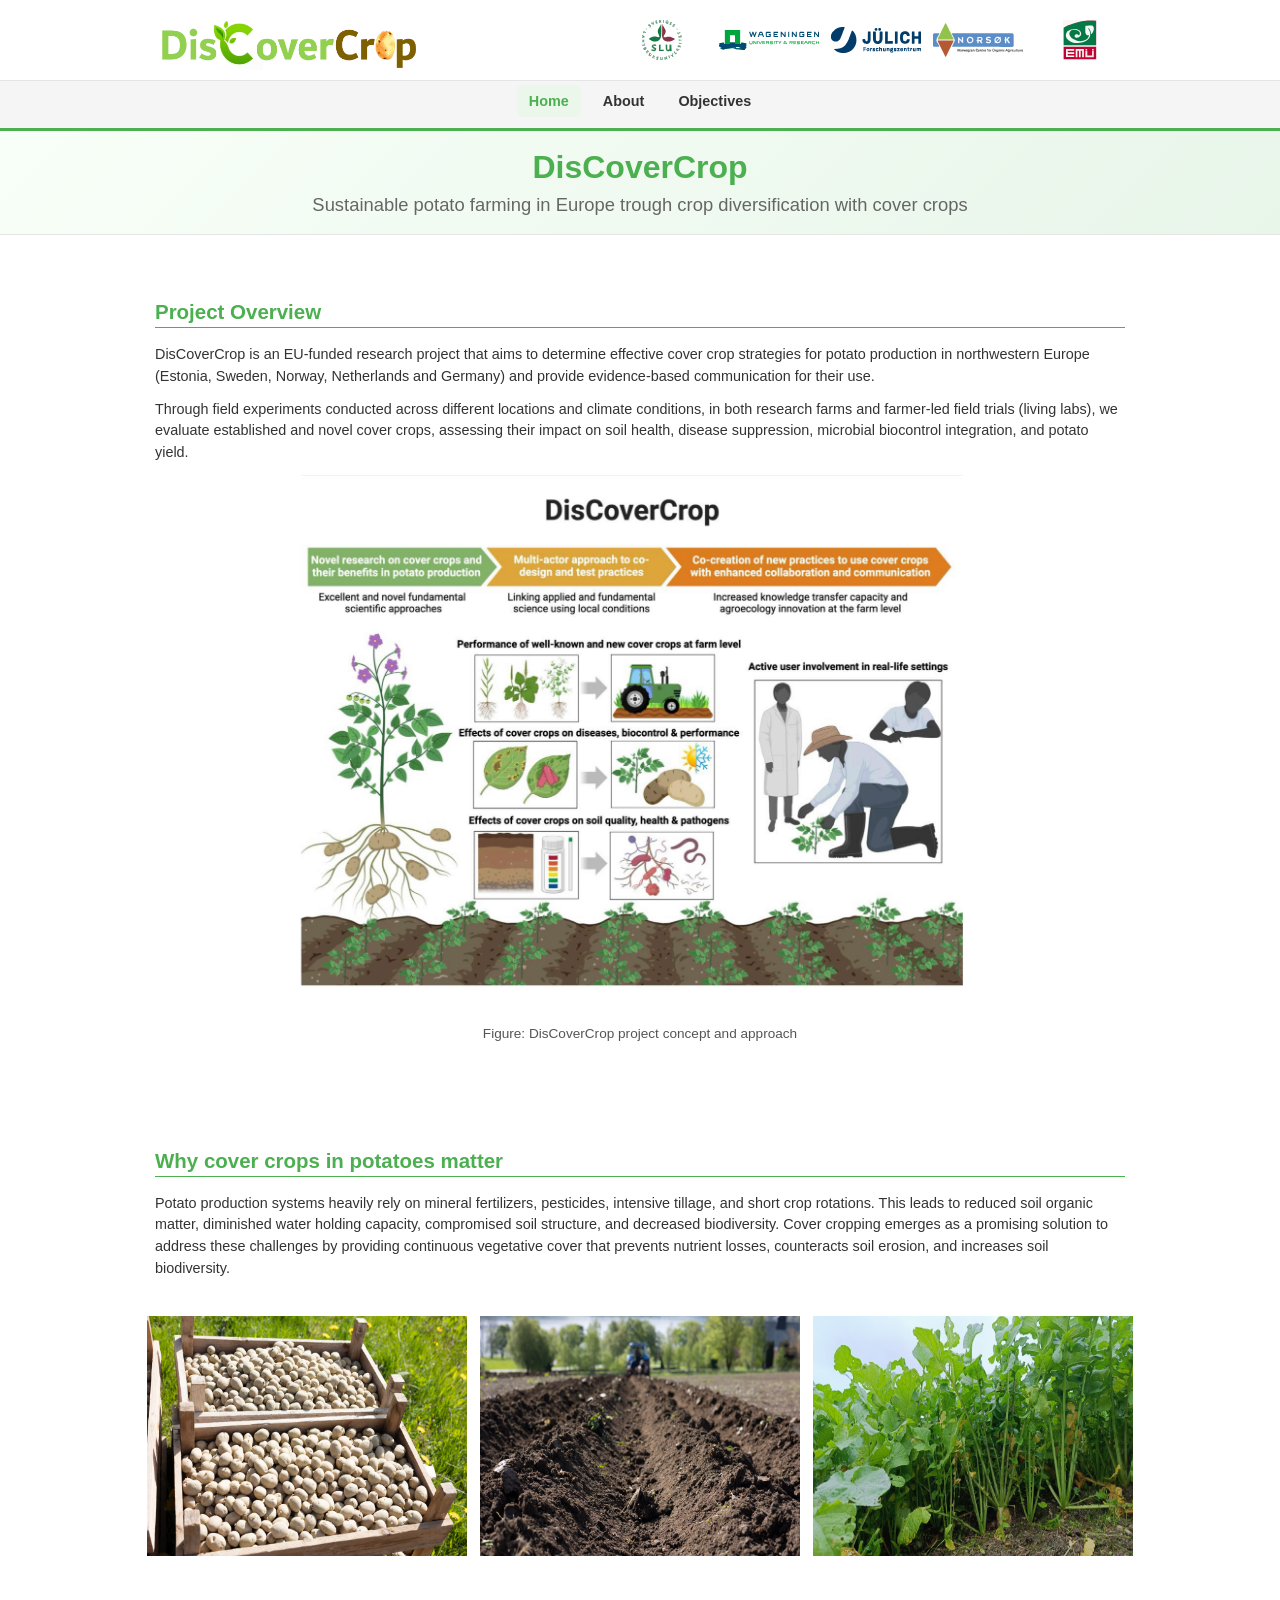
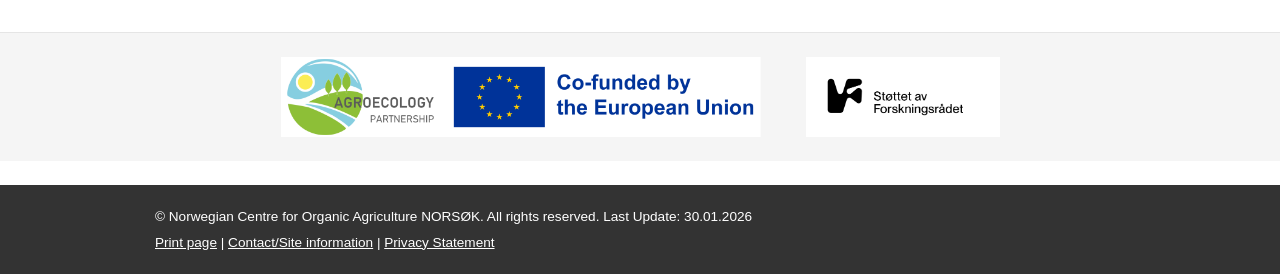
==== commit 038cc27e: "Fix project concept image path for production" ====
--- a/index.html
+++ b/index.html
@@ -101,7 +101,7 @@
         
         <!-- Placeholder for project concept figure -->
         <figure class="content-figure">
-            <img src="images/project-concept.jpg" alt="DisCoverCrop Project Concept" class="responsive-img">
+            <img src="images/project-concept.jpeg" alt="DisCoverCrop Project Concept" class="responsive-img">
             <figcaption>Figure: DisCoverCrop project concept and approach</figcaption>
         </figure>
       </section>
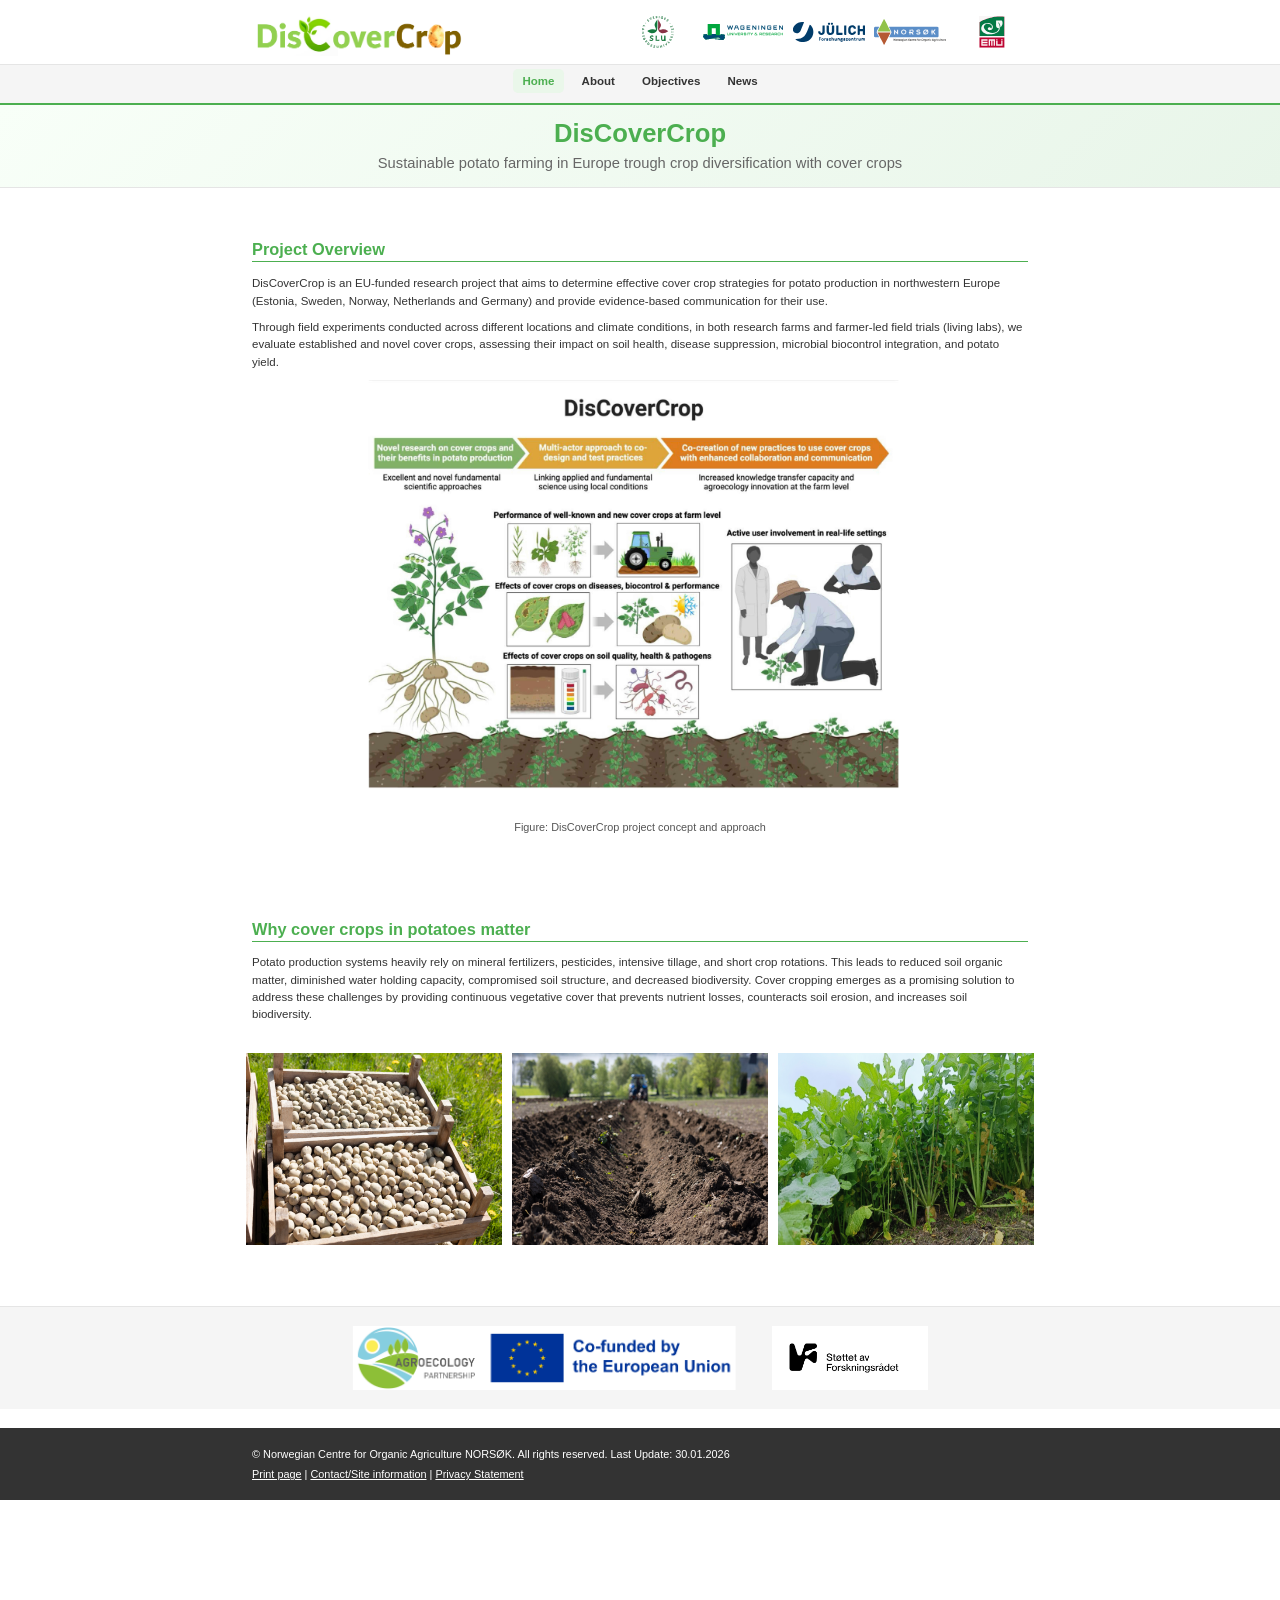
==== commit 525bc244: "Deploy news section, fix image paths, optimize layout to 80% zoom and add link support" ====
--- a/index.html
+++ b/index.html
@@ -80,7 +80,7 @@
                 <li><a href="objectives.html">Objectives</a></li>
                 <!-- <li><a href="results.html">Results</a></li> -->
                 <!-- <li><a href="team.html">Team</a></li> -->
-                <!-- <li><a href="news.html">News</a></li> -->
+                <li><a href="news.html">News</a></li>
             </ul>
         </div>
     </nav>
--- a/css/style.css
+++ b/css/style.css
@@ -23,6 +23,7 @@
     margin: 0;
     padding: 0;
     font-size: 0.9rem;
+    zoom: 80%;
 }
 
 h1, h2, h3 {
@@ -403,9 +404,9 @@
 
 /* News Grid */
 .news-grid {
-    display: grid;
-    grid-template-columns: repeat(auto-fit, minmax(260px, 1fr));
-    gap: 20px;
+    display: flex;
+    flex-direction: column;
+    gap: 24px;
     margin-top: 24px;
 }
 
@@ -418,6 +419,8 @@
     overflow: hidden;
     transition: all 0.3s;
     cursor: pointer;
+    display: flex;
+    align-items: stretch;
 }
 
 .news-card:hover {
@@ -426,14 +429,19 @@
 }
 
 .news-card-image {
-    width: 100%;
-    height: 160px;
+    width: 280px;
+    height: 220px;
     object-fit: cover;
     background: linear-gradient(135deg, #e8f5e9, #4CAF50);
+    flex-shrink: 0;
 }
 
 .news-card-content {
     padding: 20px;
+    display: flex;
+    flex-direction: column;
+    justify-content: flex-start;
+    flex: 1;
 }
 
 .news-card-title {
@@ -464,6 +472,24 @@
     font-weight: bold;
 }
 
+.news-card-link {
+    display: inline-block;
+    color: var(--brand);
+    text-decoration: none;
+    font-weight: bold;
+    margin-top: 12px;
+    padding: 8px 16px;
+    border: 2px solid var(--brand);
+    border-radius: 6px;
+    transition: all 0.3s;
+}
+
+.news-card-link:hover {
+    background-color: var(--brand);
+    color: #fff;
+    text-decoration: none;
+}
+
 /* About Section */
 .about-section {
     text-align: center;
@@ -644,7 +670,16 @@
     }
 
     .news-grid {
-        grid-template-columns: 1fr;
+        flex-direction: column;
+    }
+
+    .news-card {
+        flex-direction: column;
+    }
+
+    .news-card-image {
+        width: 100%;
+        height: 200px;
     }
 
     .news-card-content {
